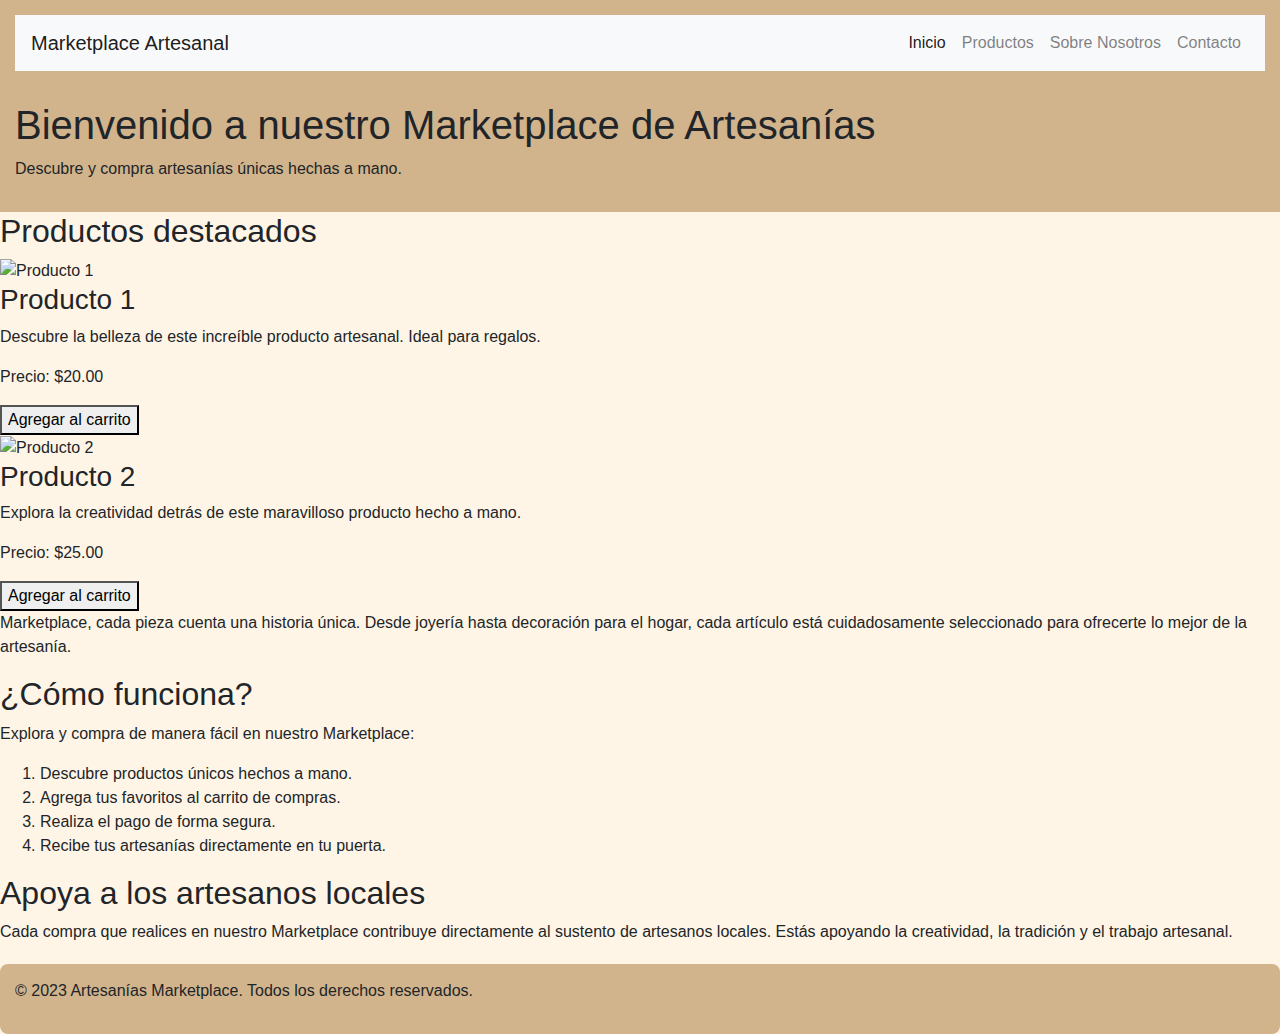
==== index.html @ 5a9234c0 "modificando archivo" ====
<!DOCTYPE html>
<html lang="en">
<head>
    <meta charset="UTF-8">
    <meta name="viewport" content="width=device-width, initial-scale=1.0">
    <title>Marketplace Artesanal</title>
    <!-- Bootstrap CSS -->
    <link href="https://stackpath.bootstrapcdn.com/bootstrap/4.5.2/css/bootstrap.min.css" rel="stylesheet">
    <!-- Tu archivo CSS personalizado -->
    <link href="styles/style.css" rel="stylesheet">
</head>
<body>
    <header>
        <!-- Barra de navegación Bootstrap -->
        <nav class="navbar navbar-expand-lg navbar-light bg-light">
            <a class="navbar-brand" href="#">Marketplace Artesanal</a>
            <button class="navbar-toggler" type="button" data-toggle="collapse" data-target="#navbarNav" aria-controls="navbarNav" aria-expanded="false" aria-label="Toggle navigation">
                <span class="navbar-toggler-icon"></span>
            </button>
            <div class="collapse navbar-collapse" id="navbarNav">
                <ul class="navbar-nav ml-auto">
                    <li class="nav-item active">
                        <a class="nav-link" href="#">Inicio</a>
                    </li>
                    <li class="nav-item">
                        <a class="nav-link" href="#">Productos</a>
                    </li>
                    <li class="nav-item">
                        <a class="nav-link" href="#">Sobre Nosotros</a>
                    </li>
                    <li class="nav-item">
                        <a class="nav-link" href="#" id="contacto-link">Contacto</a>
                    </li>
                </ul>
            </div>
        </nav>
    </header>

    <header>
        <h1>Bienvenido a nuestro Marketplace de Artesanías</h1>
        <p>Descubre y compra artesanías únicas hechas a mano.</p>
    </header>
    
    <section id="featured-products">
        <h2>Productos destacados</h2>
    
        <div class="product">
            <img src="producto1.jpg" alt="Producto 1">
            <h3>Producto 1</h3>
            <p>Descubre la belleza de este increíble producto artesanal. Ideal para regalos.</p>
            <p>Precio: $20.00</p>
            <button>Agregar al carrito</button>
        </div>
    
        <div class="product">
            <img src="producto2.jpg" alt="Producto 2">
            <h3>Producto 2</h3>
            <p>Explora la creatividad detrás de este maravilloso producto hecho a mano.</p>
            <p>Precio: $25.00</p>
            <button>Agregar al carrito</button>
        </div>
    
        <!-- Puedes agregar más productos siguiendo la misma estructura -->
    </section>
    
    Marketplace, cada pieza cuenta una historia única. Desde joyería hasta decoración para el hogar, cada artículo está cuidadosamente seleccionado para ofrecerte lo mejor de la artesanía.</p>
    </section>
    
    <section id="how-it-works">
        <h2>¿Cómo funciona?</h2>
        <p>Explora y compra de manera fácil en nuestro Marketplace:</p>
        <ol>
            <li>Descubre productos únicos hechos a mano.</li>
            <li>Agrega tus favoritos al carrito de compras.</li>
            <li>Realiza el pago de forma segura.</li>
            <li>Recibe tus artesanías directamente en tu puerta.</li>
        </ol>
    </section>
    
    <section id="support-local-artisans">
        <h2>Apoya a los artesanos locales</h2>
        <p>Cada compra que realices en nuestro Marketplace contribuye directamente al sustento de artesanos locales. Estás apoyando la creatividad, la tradición y el trabajo artesanal.</p>
    </section>
    
    <footer>
        <p>&copy; 2023 Artesanías Marketplace. Todos los derechos reservados.</p>
    </footer>
    
                    
    </body>
        


    <!-- Bootstrap JavaScript y dependencias -->
    <script src="https://code.jquery.com/jquery-3.5.1.slim.min.js"></script>
    <script src="https://cdn.jsdelivr.net/npm/@popperjs/core@2.9.2/dist/umd/popper.min.js"></script>
    <script src="https://stackpath.bootstrapcdn.com/bootstrap/4.5.2/js/bootstrap.min.js"></script>

    <!-- Tu archivo JavaScript personalizado -->
    <script src="complemento/script.js"></script>
</body>
</html>
---- styles/style.css ----
/* Estilos generales */
body {
    background-color: #fff5e6; /* Fondo de color crema muy sutil */
}

header {
    background-color: #d2b48c; /* Color café claro */
    padding: 15px;
}

header a {
    color: white;
}

main {
    padding: 20px;
    margin-top: 20px;
    border-radius: 8px;
    background-color: #f8f9fa; /* Fondo crema para el contenido principal */
}

footer {
    background-color: #d2b48c; /* Color café claro para el pie de página */
    padding: 15px;
    margin-top: 20px;
    border-radius: 8px;
}

footer span {
    color: white;
}

.titulo2{
    text-align: center;
}

.titulo1{
    text-align: center;
}
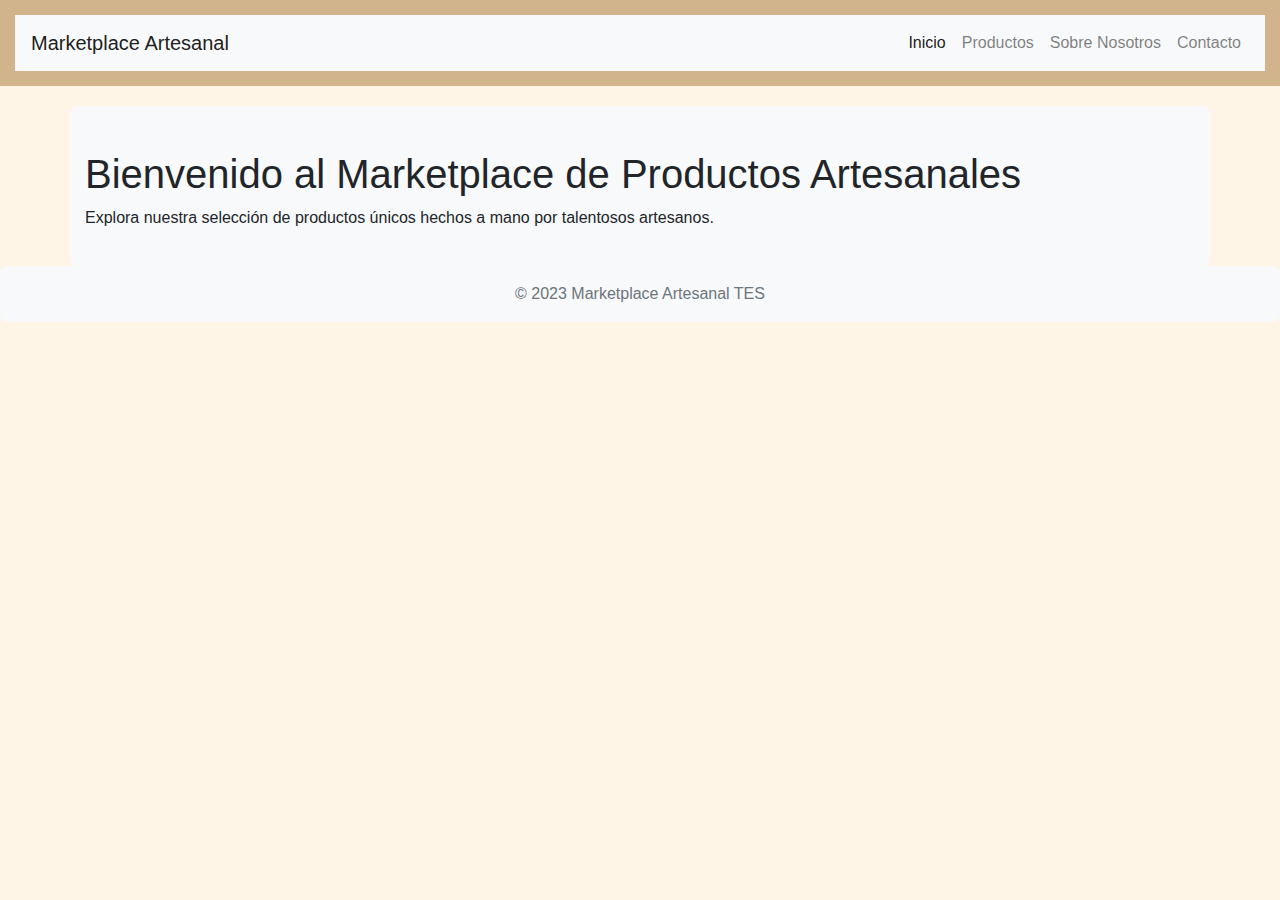
==== commit 1972a2ae: "recursos" ====
--- a/index.html
+++ b/index.html
@@ -36,60 +36,19 @@
         </nav>
     </header>
 
-    <header>
-        <h1>Bienvenido a nuestro Marketplace de Artesanías</h1>
-        <p>Descubre y compra artesanías únicas hechas a mano.</p>
-    </header>
-    
-    <section id="featured-products">
-        <h2>Productos destacados</h2>
-    
-        <div class="product">
-            <img src="producto1.jpg" alt="Producto 1">
-            <h3>Producto 1</h3>
-            <p>Descubre la belleza de este increíble producto artesanal. Ideal para regalos.</p>
-            <p>Precio: $20.00</p>
-            <button>Agregar al carrito</button>
+    <main role="main" class="container">
+        <!-- Contenido principal -->
+        <h1 class="mt-4">Bienvenido al Marketplace de Productos Artesanales</h1>
+        <p>Explora nuestra selección de productos únicos hechos a mano por talentosos artesanos.</p>
+        <!-- Aquí puedes añadir más contenido según la estructura deseada -->
+    </main>
+
+    <footer class="footer mt-auto py-3 bg-light">
+        <!-- Pie de página -->
+        <div class="container text-center">
+            <span class="text-muted">© 2023 Marketplace Artesanal TES</span>
         </div>
-    
-        <div class="product">
-            <img src="producto2.jpg" alt="Producto 2">
-            <h3>Producto 2</h3>
-            <p>Explora la creatividad detrás de este maravilloso producto hecho a mano.</p>
-            <p>Precio: $25.00</p>
-            <button>Agregar al carrito</button>
-        </div>
-    
-        <!-- Puedes agregar más productos siguiendo la misma estructura -->
-    </section>
-    
-    Marketplace, cada pieza cuenta una historia única. Desde joyería hasta decoración para el hogar, cada artículo está cuidadosamente seleccionado para ofrecerte lo mejor de la artesanía.</p>
-    </section>
-    
-    <section id="how-it-works">
-        <h2>¿Cómo funciona?</h2>
-        <p>Explora y compra de manera fácil en nuestro Marketplace:</p>
-        <ol>
-            <li>Descubre productos únicos hechos a mano.</li>
-            <li>Agrega tus favoritos al carrito de compras.</li>
-            <li>Realiza el pago de forma segura.</li>
-            <li>Recibe tus artesanías directamente en tu puerta.</li>
-        </ol>
-    </section>
-    
-    <section id="support-local-artisans">
-        <h2>Apoya a los artesanos locales</h2>
-        <p>Cada compra que realices en nuestro Marketplace contribuye directamente al sustento de artesanos locales. Estás apoyando la creatividad, la tradición y el trabajo artesanal.</p>
-    </section>
-    
-    <footer>
-        <p>&copy; 2023 Artesanías Marketplace. Todos los derechos reservados.</p>
     </footer>
-    
-                    
-    </body>
-        
-
 
     <!-- Bootstrap JavaScript y dependencias -->
     <script src="https://code.jquery.com/jquery-3.5.1.slim.min.js"></script>
@@ -97,6 +56,6 @@
     <script src="https://stackpath.bootstrapcdn.com/bootstrap/4.5.2/js/bootstrap.min.js"></script>
 
     <!-- Tu archivo JavaScript personalizado -->
-    <script src="complemento/script.js"></script>
+    <script src="scripts/script.js"></script>
 </body>
 </html>
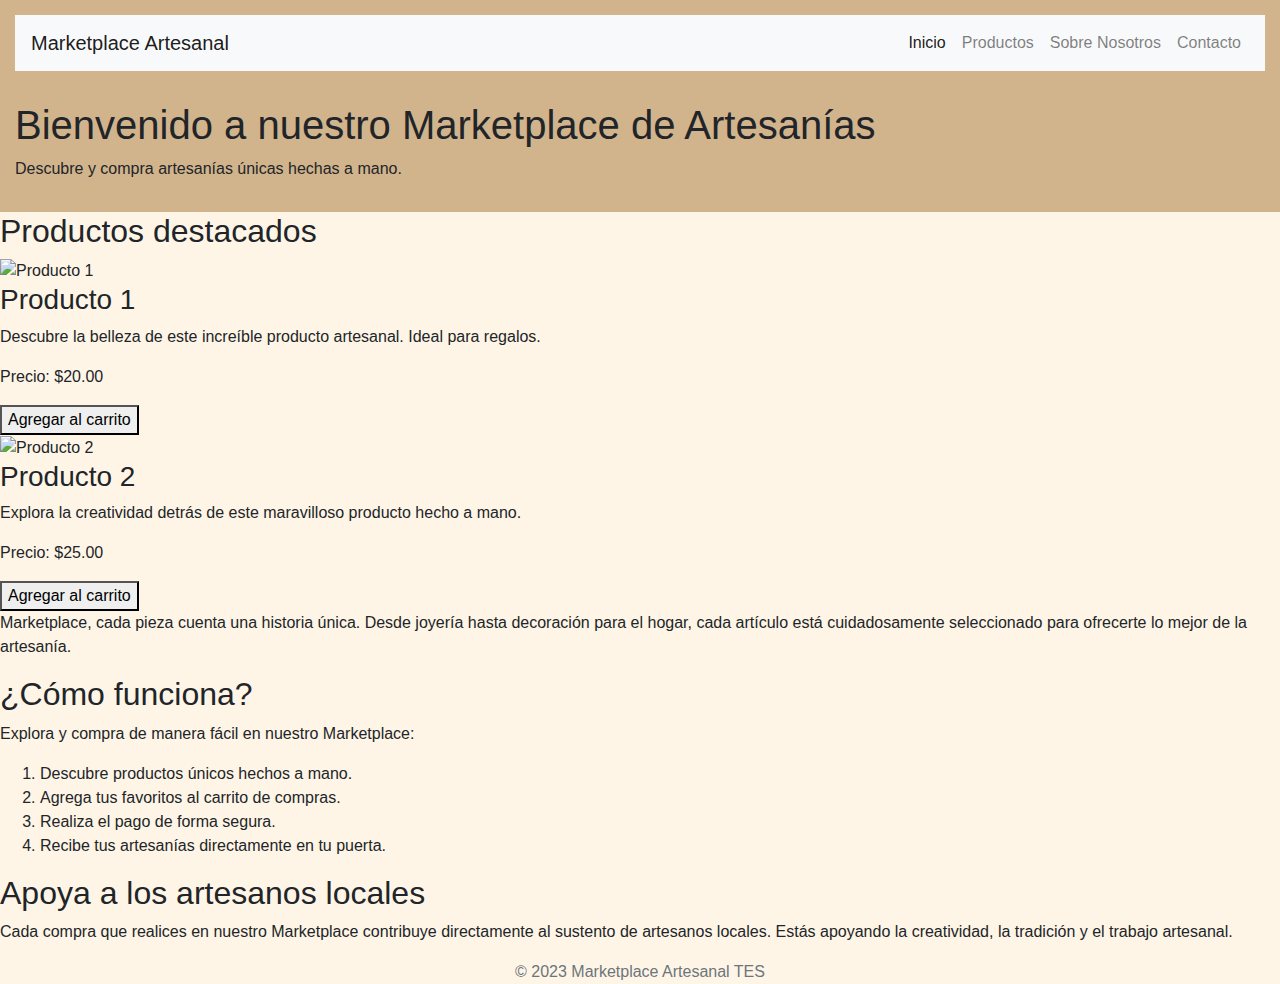
==== commit 29fa1d8d: "Merge branch 'Cortez' of https://github.com/DannyDeathCore/Autonomo4" ====
--- a/index.html
+++ b/index.html
@@ -36,19 +36,62 @@
         </nav>
     </header>
 
-    <main role="main" class="container">
-        <!-- Contenido principal -->
-        <h1 class="mt-4">Bienvenido al Marketplace de Productos Artesanales</h1>
-        <p>Explora nuestra selección de productos únicos hechos a mano por talentosos artesanos.</p>
-        <!-- Aquí puedes añadir más contenido según la estructura deseada -->
-    </main>
-
-    <footer class="footer mt-auto py-3 bg-light">
+    <header>
+        <h1>Bienvenido a nuestro Marketplace de Artesanías</h1>
+        <p>Descubre y compra artesanías únicas hechas a mano.</p>
+    </header>
+    
+    <section id="featured-products">
+        <h2>Productos destacados</h2>
+    
+        <div class="product">
+            <img src="producto1.jpg" alt="Producto 1">
+            <h3>Producto 1</h3>
+            <p>Descubre la belleza de este increíble producto artesanal. Ideal para regalos.</p>
+            <p>Precio: $20.00</p>
+            <button>Agregar al carrito</button>
+        </div>
+    
+        <div class="product">
+            <img src="producto2.jpg" alt="Producto 2">
+            <h3>Producto 2</h3>
+            <p>Explora la creatividad detrás de este maravilloso producto hecho a mano.</p>
+            <p>Precio: $25.00</p>
+            <button>Agregar al carrito</button>
+        </div>
+    
+        <!-- Puedes agregar más productos siguiendo la misma estructura -->
+    </section>
+    
+    Marketplace, cada pieza cuenta una historia única. Desde joyería hasta decoración para el hogar, cada artículo está cuidadosamente seleccionado para ofrecerte lo mejor de la artesanía.</p>
+    </section>
+    
+    <section id="how-it-works">
+        <h2>¿Cómo funciona?</h2>
+        <p>Explora y compra de manera fácil en nuestro Marketplace:</p>
+        <ol>
+            <li>Descubre productos únicos hechos a mano.</li>
+            <li>Agrega tus favoritos al carrito de compras.</li>
+            <li>Realiza el pago de forma segura.</li>
+            <li>Recibe tus artesanías directamente en tu puerta.</li>
+        </ol>
+    </section>
+    
+    <section id="support-local-artisans">
+        <h2>Apoya a los artesanos locales</h2>
+        <p>Cada compra que realices en nuestro Marketplace contribuye directamente al sustento de artesanos locales. Estás apoyando la creatividad, la tradición y el trabajo artesanal.</p>
+    </section>
+    
         <!-- Pie de página -->
         <div class="container text-center">
             <span class="text-muted">© 2023 Marketplace Artesanal TES</span>
         </div>
     </footer>
+    
+                    
+    </body>
+        
+
 
     <!-- Bootstrap JavaScript y dependencias -->
     <script src="https://code.jquery.com/jquery-3.5.1.slim.min.js"></script>
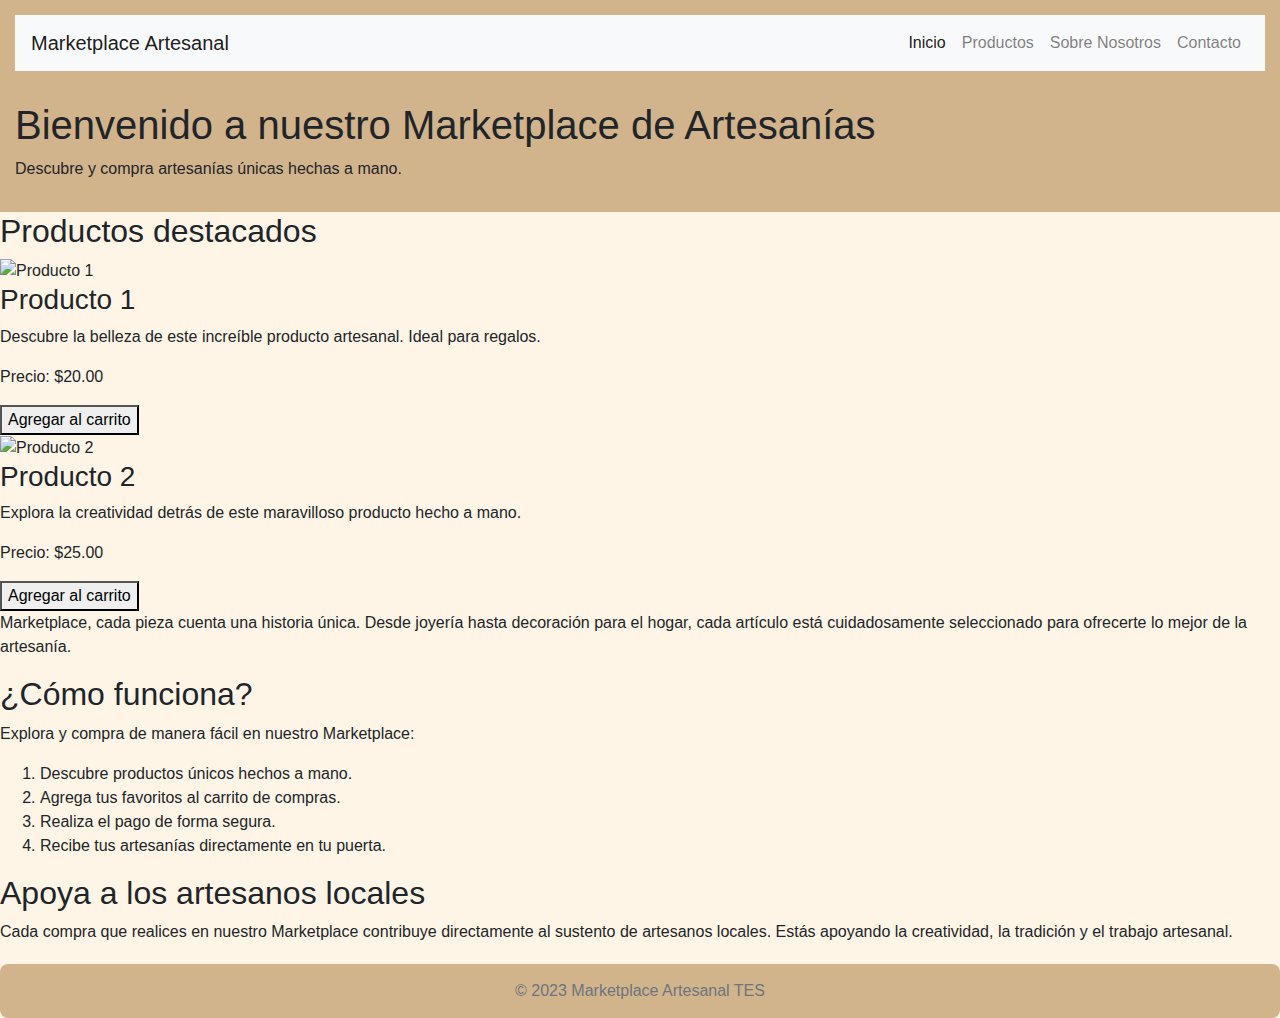
==== commit 26674a62: "correcciones y detallando" ====
--- a/index.html
+++ b/index.html
@@ -20,16 +20,16 @@
             <div class="collapse navbar-collapse" id="navbarNav">
                 <ul class="navbar-nav ml-auto">
                     <li class="nav-item active">
-                        <a class="nav-link" href="#">Inicio</a>
+                        <a class="nav-link" href="index.html" id="#inicio-link">Inicio</a>
                     </li>
                     <li class="nav-item">
-                        <a class="nav-link" href="#">Productos</a>
+                        <a class="nav-link" href="productos.html" id="#productos-link">Productos</a>
                     </li>
                     <li class="nav-item">
-                        <a class="nav-link" href="#">Sobre Nosotros</a>
+                        <a class="nav-link" href="sobrenosotros.html" id="#nosotros-link">Sobre Nosotros</a>
                     </li>
                     <li class="nav-item">
-                        <a class="nav-link" href="#" id="contacto-link">Contacto</a>
+                        <a class="nav-link" href="contactos.html" id="#contacto-link">Contacto</a>
                     </li>
                 </ul>
             </div>
@@ -83,6 +83,7 @@
     </section>
     
         <!-- Pie de página -->
+    <footer>
         <div class="container text-center">
             <span class="text-muted">© 2023 Marketplace Artesanal TES</span>
         </div>
@@ -92,13 +93,12 @@
     </body>
         
 
-
     <!-- Bootstrap JavaScript y dependencias -->
     <script src="https://code.jquery.com/jquery-3.5.1.slim.min.js"></script>
     <script src="https://cdn.jsdelivr.net/npm/@popperjs/core@2.9.2/dist/umd/popper.min.js"></script>
     <script src="https://stackpath.bootstrapcdn.com/bootstrap/4.5.2/js/bootstrap.min.js"></script>
 
-    <!-- Tu archivo JavaScript personalizado -->
+    <!-- JavaScript -->
     <script src="scripts/script.js"></script>
 </body>
 </html>
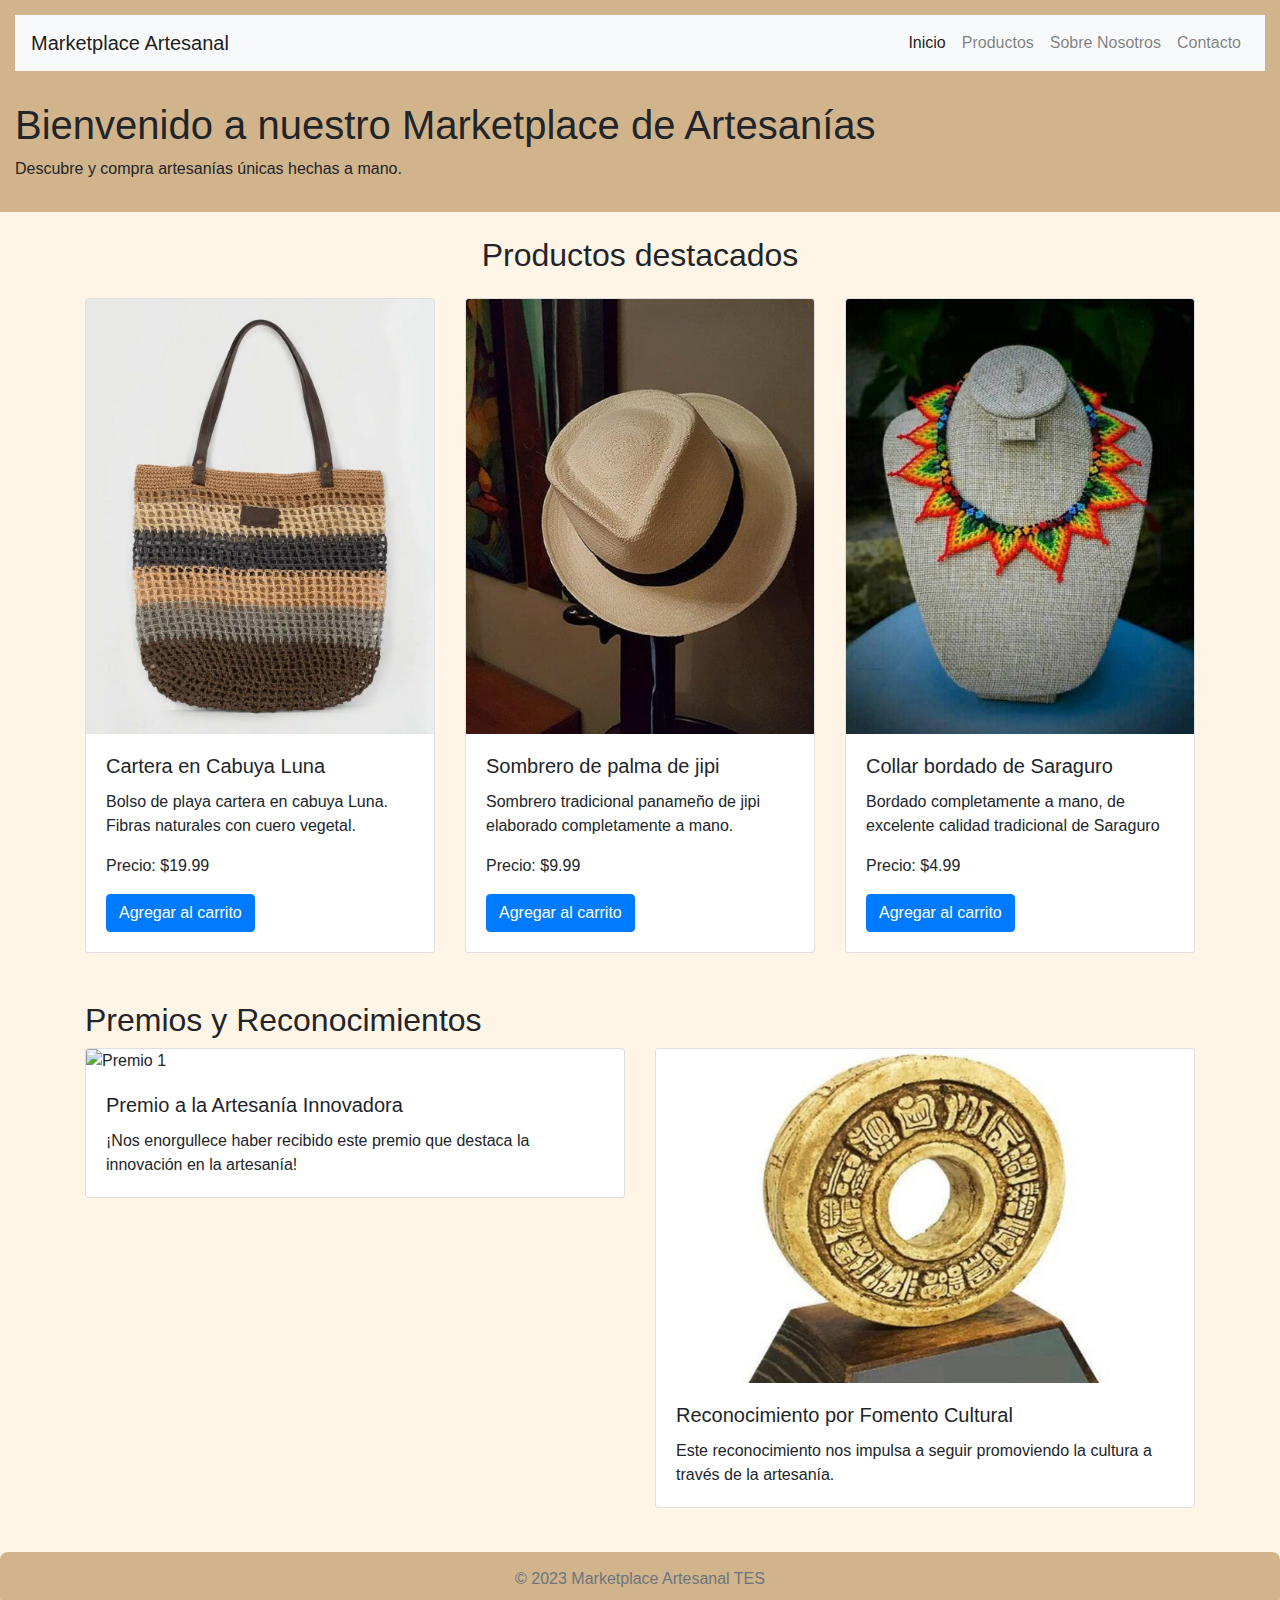
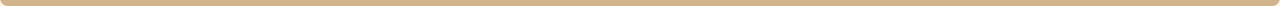
==== commit 6e74df74: "Correcciones y detalles" ====
--- a/index.html
+++ b/index.html
@@ -13,7 +13,7 @@
     <header>
         <!-- Barra de navegación Bootstrap -->
         <nav class="navbar navbar-expand-lg navbar-light bg-light">
-            <a class="navbar-brand" href="#">Marketplace Artesanal</a>
+            <a class="navbar-brand" href="#inicio-link">Marketplace Artesanal</a>
             <button class="navbar-toggler" type="button" data-toggle="collapse" data-target="#navbarNav" aria-controls="navbarNav" aria-expanded="false" aria-label="Toggle navigation">
                 <span class="navbar-toggler-icon"></span>
             </button>
@@ -41,64 +41,87 @@
         <p>Descubre y compra artesanías únicas hechas a mano.</p>
     </header>
     
-    <section id="featured-products">
-        <h2>Productos destacados</h2>
+    <section id="featured-products" class="container mt-4">
+        <!-- Sección de Productos -->
+        <h2 class="text-center mb-4">Productos destacados</h2>
     
-        <div class="product">
-            <img src="producto1.jpg" alt="Producto 1">
-            <h3>Producto 1</h3>
-            <p>Descubre la belleza de este increíble producto artesanal. Ideal para regalos.</p>
-            <p>Precio: $20.00</p>
-            <button>Agregar al carrito</button>
+        <div class="row">
+            <div class="col-md-4 mb-4">
+                <div class="card">
+                    <img src="images/cartera cabuya.webp" class="card-img-top" alt="Producto 1">
+                    <div class="card-body">
+                        <h5 class="card-title">Cartera en Cabuya Luna</h5>
+                        <p class="card-text">Bolso de playa cartera en cabuya Luna. Fibras naturales con cuero vegetal.</p>
+                        <p class="card-text">Precio: $19.99</p>
+                        <button class="btn btn-primary">Agregar al carrito</button>
+                    </div>
+                </div>
+            </div>
+    
+            <div class="col-md-4 mb-4">
+                <div class="card">
+                    <img src="images/sombrero.jpg" class="card-img-top" alt="Producto 2">
+                    <div class="card-body">
+                        <h5 class="card-title">Sombrero de palma de jipi</h5>
+                        <p class="card-text">Sombrero tradicional panameño de jipi elaborado completamente a mano.</p>
+                        <p class="card-text">Precio: $9.99</p>
+                        <button class="btn btn-primary">Agregar al carrito</button>
+                    </div>
+                </div>
+            </div>
+    
+            <div class="col-md-4 mb-4">
+                <div class="card">
+                    <img src="images/collar de saraguro.jpg" class="card-img-top" alt="Producto 2">
+                    <div class="card-body">
+                        <h5 class="card-title">Collar bordado de Saraguro</h5>
+                        <p class="card-text">Bordado completamente a mano, de excelente calidad tradicional de Saraguro</p>
+                        <p class="card-text">Precio: $4.99</p>
+                        <button class="btn btn-primary">Agregar al carrito</button>
+                    </div>
+                </div>
+            </div>
         </div>
-    
-        <div class="product">
-            <img src="producto2.jpg" alt="Producto 2">
-            <h3>Producto 2</h3>
-            <p>Explora la creatividad detrás de este maravilloso producto hecho a mano.</p>
-            <p>Precio: $25.00</p>
-            <button>Agregar al carrito</button>
-        </div>
-    
-        <!-- Puedes agregar más productos siguiendo la misma estructura -->
     </section>
     
-    Marketplace, cada pieza cuenta una historia única. Desde joyería hasta decoración para el hogar, cada artículo está cuidadosamente seleccionado para ofrecerte lo mejor de la artesanía.</p>
-    </section>
-    
-    <section id="how-it-works">
-        <h2>¿Cómo funciona?</h2>
-        <p>Explora y compra de manera fácil en nuestro Marketplace:</p>
-        <ol>
-            <li>Descubre productos únicos hechos a mano.</li>
-            <li>Agrega tus favoritos al carrito de compras.</li>
-            <li>Realiza el pago de forma segura.</li>
-            <li>Recibe tus artesanías directamente en tu puerta.</li>
-        </ol>
-    </section>
-    
-    <section id="support-local-artisans">
-        <h2>Apoya a los artesanos locales</h2>
-        <p>Cada compra que realices en nuestro Marketplace contribuye directamente al sustento de artesanos locales. Estás apoyando la creatividad, la tradición y el trabajo artesanal.</p>
-    </section>
-    
-        <!-- Pie de página -->
+        <!-- Nueva sección de premios y reconocimientos -->
+        <section id="awards" class="container mt-4 contact-section">
+            <h2>Premios y Reconocimientos</h2>
+            <div class="row">
+                <div class="col-md-6">
+                    <div class="card mb-4">
+                        <img src="images/premio1.png" class="card-img-top" alt="Premio 1">
+                        <div class="card-body">
+                            <h5 class="card-title">Premio a la Artesanía Innovadora</h5>
+                            <p class="card-text">¡Nos enorgullece haber recibido este premio que destaca la innovación en la artesanía!</p>
+                        </div>
+                    </div>
+                </div>
+                <div class="col-md-6">
+                    <div class="card mb-4">
+                        <img src="images/premio2.jpg" class="card-img-top" alt="Premio 2">
+                        <div class="card-body">
+                            <h5 class="card-title">Reconocimiento por Fomento Cultural</h5>
+                            <p class="card-text">Este reconocimiento nos impulsa a seguir promoviendo la cultura a través de la artesanía.</p>
+                        </div>
+                    </div>
+                </div>
+            </div>
+        </section>
+
+    <!-- Pie de página -->
     <footer>
         <div class="container text-center">
             <span class="text-muted">© 2023 Marketplace Artesanal TES</span>
         </div>
     </footer>
-    
-                    
-    </body>
-        
 
     <!-- Bootstrap JavaScript y dependencias -->
     <script src="https://code.jquery.com/jquery-3.5.1.slim.min.js"></script>
     <script src="https://cdn.jsdelivr.net/npm/@popperjs/core@2.9.2/dist/umd/popper.min.js"></script>
     <script src="https://stackpath.bootstrapcdn.com/bootstrap/4.5.2/js/bootstrap.min.js"></script>
 
-    <!-- JavaScript -->
+    <!-- JavaScript personalizado -->
     <script src="scripts/script.js"></script>
 </body>
 </html>
--- a/styles/style.css
+++ b/styles/style.css
@@ -30,10 +30,19 @@
     color: white;
 }
 
-.titulo2{
+.titulo2 {
     text-align: center;
 }
 
-.titulo1{
+.titulo1 {
     text-align: center;
-}+}
+
+/* Estilos para productos */
+.card {
+    transition: transform 0.3s ease-in-out; /* Agregamos una transición para suavizar el cambio */
+}
+
+.card:hover {
+    transform: scale(1.05); /* Hacemos que el tamaño de la tarjeta aumente ligeramente en hover */
+}
